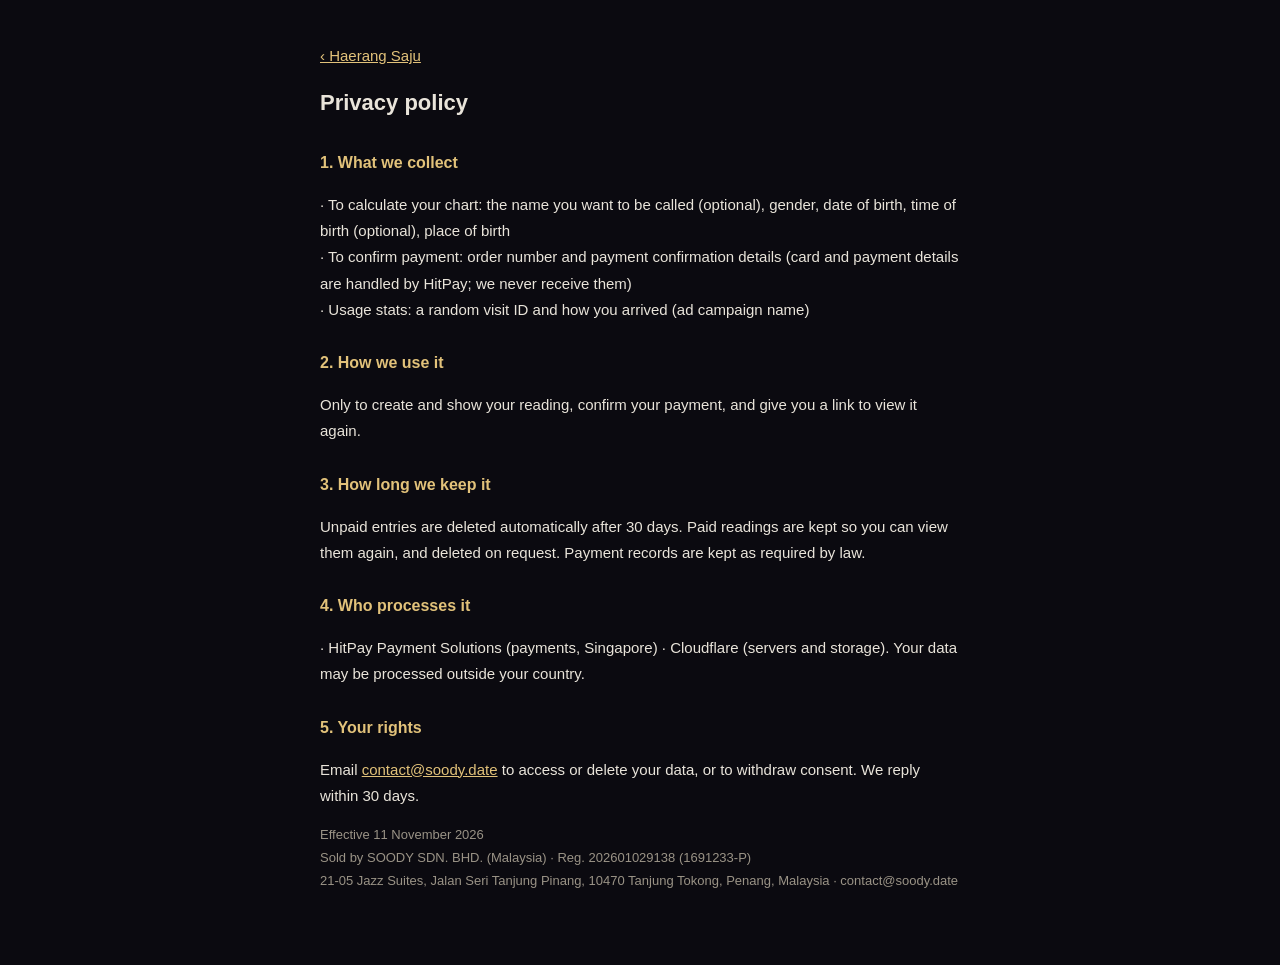
==== privacy-en.html @ 019f87b6 "한국·싱가포르 두 나라판: 한·영·중 자동 언어, 나라별 가격(원·싱달러), 히트페이 결제 화면, 판매자 SOODY, 영문 약관" ====
<!doctype html><html lang="en"><head><meta charset="utf-8"><meta name="viewport" content="width=device-width,initial-scale=1"><title>Privacy policy — Haerang Saju</title>
<style>body{margin:0;background:#0b0a10;color:#e9e4da;font:15px/1.75 -apple-system,"Segoe UI",Roboto,"Noto Sans SC",sans-serif}main{max-width:640px;margin:0 auto;padding:28px 18px 60px}h1{font-size:22px}h2{font-size:16px;margin-top:26px;color:#e2c27a}a{color:#e2c27a}.n{color:#9a9386;font-size:13px}table{width:100%;border-collapse:collapse;font-size:14px;margin-top:8px}td,th{border:1px solid #2c2834;padding:8px;text-align:left;vertical-align:top}th{color:#e2c27a;font-weight:500}</style></head>
<body><main><p><a href="./?lang=en">‹ Haerang Saju</a></p><h1>Privacy policy</h1>
<h2>1. What we collect</h2><p>· To calculate your chart: the name you want to be called (optional), gender, date of birth, time of birth (optional), place of birth<br>· To confirm payment: order number and payment confirmation details (card and payment details are handled by HitPay; we never receive them)<br>· Usage stats: a random visit ID and how you arrived (ad campaign name)</p>
<h2>2. How we use it</h2><p>Only to create and show your reading, confirm your payment, and give you a link to view it again.</p>
<h2>3. How long we keep it</h2><p>Unpaid entries are deleted automatically after 30 days. Paid readings are kept so you can view them again, and deleted on request. Payment records are kept as required by law.</p>
<h2>4. Who processes it</h2><p>· HitPay Payment Solutions (payments, Singapore) · Cloudflare (servers and storage). Your data may be processed outside your country.</p>
<h2>5. Your rights</h2><p>Email <a href="mailto:contact@soody.date">contact@soody.date</a> to access or delete your data, or to withdraw consent. We reply within 30 days.</p>
<p class="n">Effective 11 November 2026<br>Sold by SOODY SDN. BHD. (Malaysia) · Reg. 202601029138 (1691233-P)<br>21-05 Jazz Suites, Jalan Seri Tanjung Pinang, 10470 Tanjung Tokong, Penang, Malaysia · contact@soody.date</p></main></body></html>
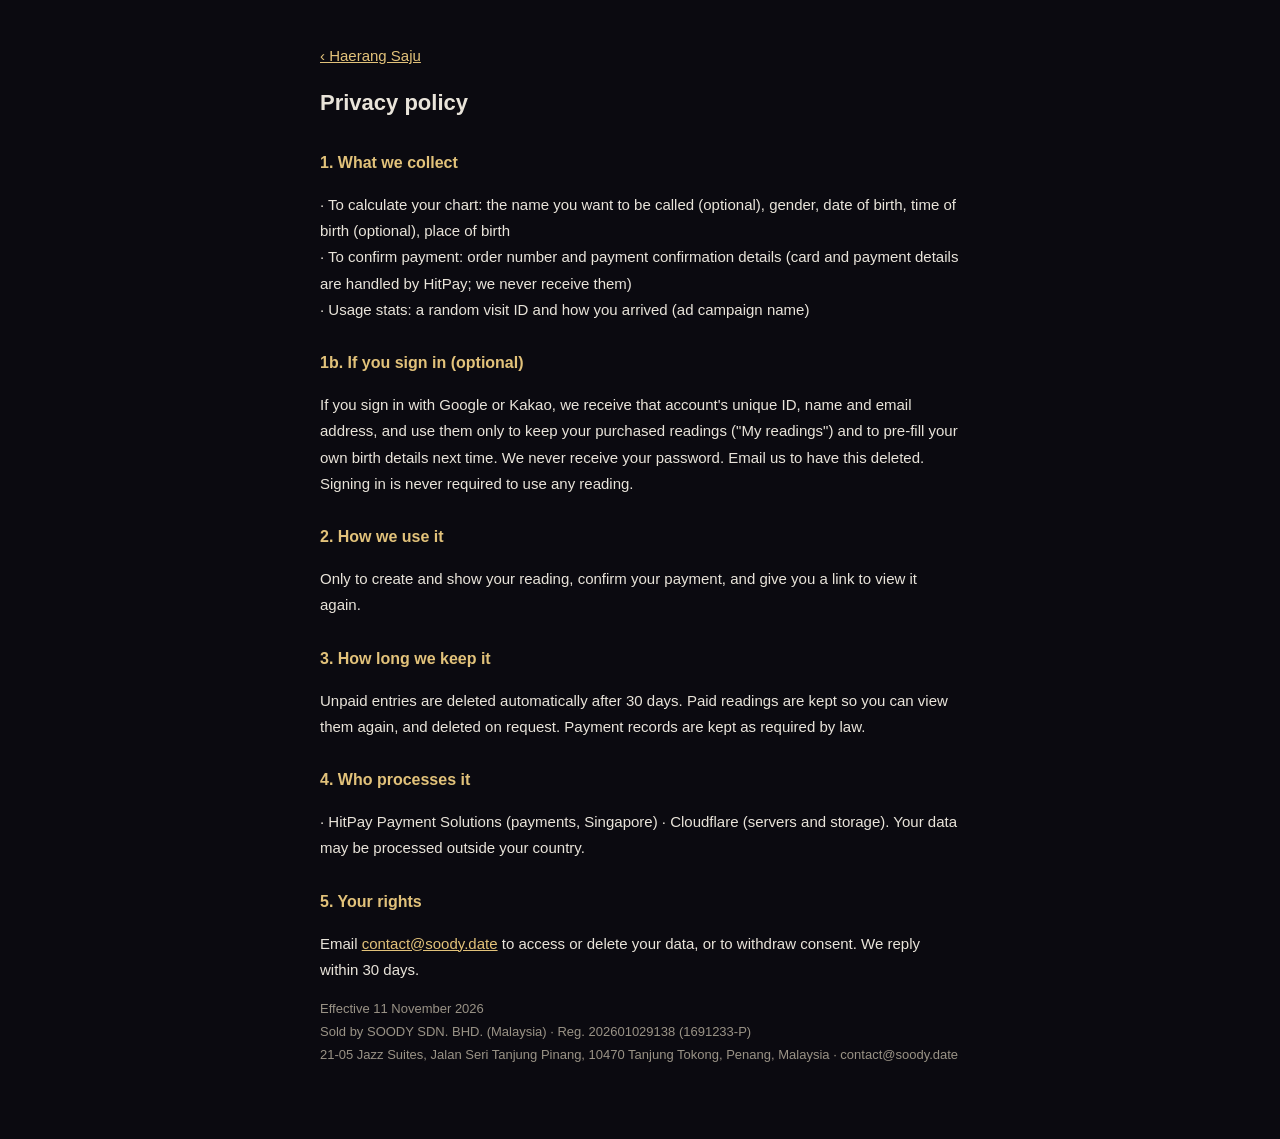
==== commit 2c251d9f: "구글 로그인 켜짐(OAuth 클라이언트 wolhadang), 개인정보처리방침에 로그인 항목 Co-Authored-By: Claude Opus 5.5 <noreply@anthropi" ====
--- a/privacy-en.html
+++ b/privacy-en.html
@@ -2,6 +2,7 @@
 <style>body{margin:0;background:#0b0a10;color:#e9e4da;font:15px/1.75 -apple-system,"Segoe UI",Roboto,"Noto Sans SC",sans-serif}main{max-width:640px;margin:0 auto;padding:28px 18px 60px}h1{font-size:22px}h2{font-size:16px;margin-top:26px;color:#e2c27a}a{color:#e2c27a}.n{color:#9a9386;font-size:13px}table{width:100%;border-collapse:collapse;font-size:14px;margin-top:8px}td,th{border:1px solid #2c2834;padding:8px;text-align:left;vertical-align:top}th{color:#e2c27a;font-weight:500}</style></head>
 <body><main><p><a href="./?lang=en">‹ Haerang Saju</a></p><h1>Privacy policy</h1>
 <h2>1. What we collect</h2><p>· To calculate your chart: the name you want to be called (optional), gender, date of birth, time of birth (optional), place of birth<br>· To confirm payment: order number and payment confirmation details (card and payment details are handled by HitPay; we never receive them)<br>· Usage stats: a random visit ID and how you arrived (ad campaign name)</p>
+<h2>1b. If you sign in (optional)</h2><p>If you sign in with Google or Kakao, we receive that account's unique ID, name and email address, and use them only to keep your purchased readings ("My readings") and to pre-fill your own birth details next time. We never receive your password. Email us to have this deleted. Signing in is never required to use any reading.</p>
 <h2>2. How we use it</h2><p>Only to create and show your reading, confirm your payment, and give you a link to view it again.</p>
 <h2>3. How long we keep it</h2><p>Unpaid entries are deleted automatically after 30 days. Paid readings are kept so you can view them again, and deleted on request. Payment records are kept as required by law.</p>
 <h2>4. Who processes it</h2><p>· HitPay Payment Solutions (payments, Singapore) · Cloudflare (servers and storage). Your data may be processed outside your country.</p>
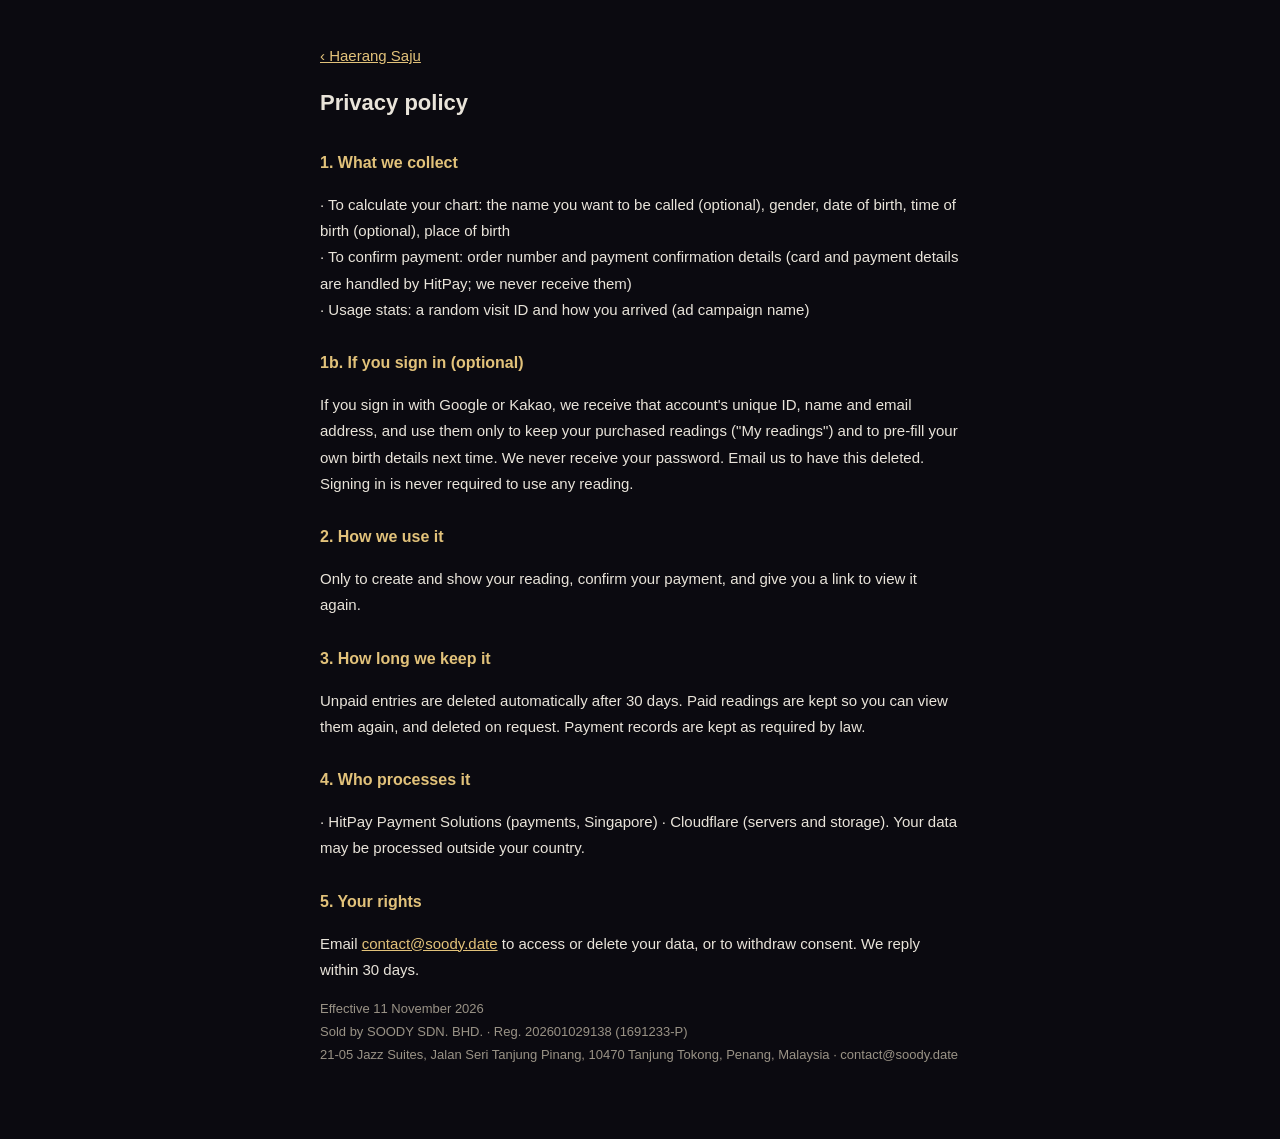
==== commit 411ada6a: "판매자 표기에서 「말레이시아 법인」 문구 뺌 Co-Authored-By: Claude Opus 5.5 <noreply@anthropic.com>" ====
--- a/privacy-en.html
+++ b/privacy-en.html
@@ -7,4 +7,4 @@
 <h2>3. How long we keep it</h2><p>Unpaid entries are deleted automatically after 30 days. Paid readings are kept so you can view them again, and deleted on request. Payment records are kept as required by law.</p>
 <h2>4. Who processes it</h2><p>· HitPay Payment Solutions (payments, Singapore) · Cloudflare (servers and storage). Your data may be processed outside your country.</p>
 <h2>5. Your rights</h2><p>Email <a href="mailto:contact@soody.date">contact@soody.date</a> to access or delete your data, or to withdraw consent. We reply within 30 days.</p>
-<p class="n">Effective 11 November 2026<br>Sold by SOODY SDN. BHD. (Malaysia) · Reg. 202601029138 (1691233-P)<br>21-05 Jazz Suites, Jalan Seri Tanjung Pinang, 10470 Tanjung Tokong, Penang, Malaysia · contact@soody.date</p></main></body></html>
+<p class="n">Effective 11 November 2026<br>Sold by SOODY SDN. BHD. · Reg. 202601029138 (1691233-P)<br>21-05 Jazz Suites, Jalan Seri Tanjung Pinang, 10470 Tanjung Tokong, Penang, Malaysia · contact@soody.date</p></main></body></html>
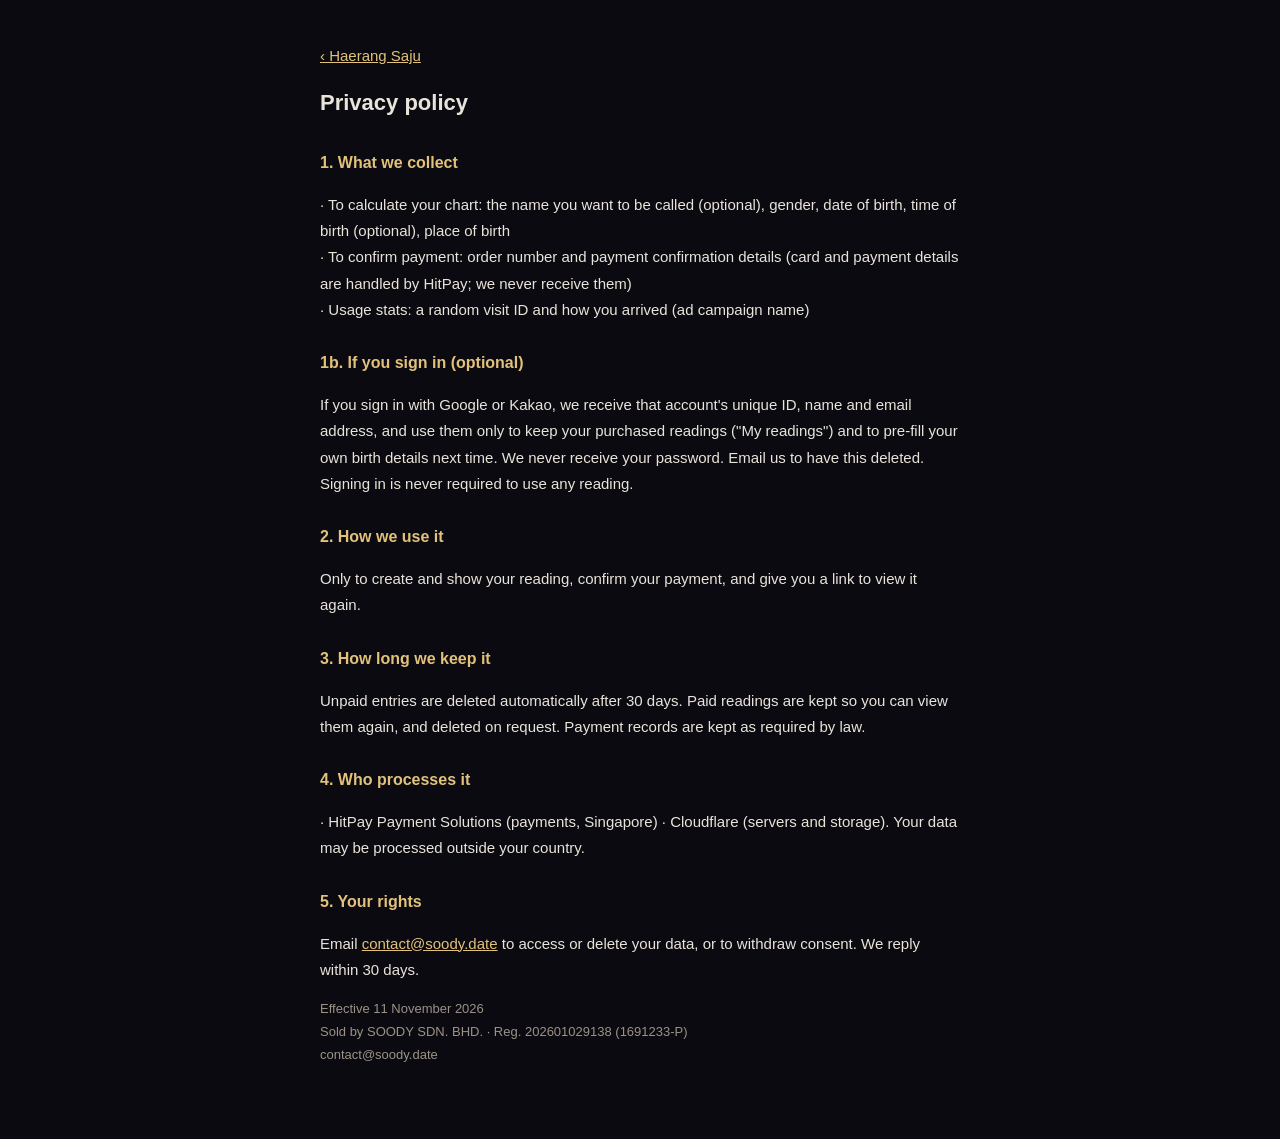
==== commit 47f7f516: "화면·약관에서 주소·전화번호 뺌(상호·등록번호·메일만) Co-Authored-By: Claude Opus 5.5 <noreply@anthropic.com>" ====
--- a/privacy-en.html
+++ b/privacy-en.html
@@ -7,4 +7,4 @@
 <h2>3. How long we keep it</h2><p>Unpaid entries are deleted automatically after 30 days. Paid readings are kept so you can view them again, and deleted on request. Payment records are kept as required by law.</p>
 <h2>4. Who processes it</h2><p>· HitPay Payment Solutions (payments, Singapore) · Cloudflare (servers and storage). Your data may be processed outside your country.</p>
 <h2>5. Your rights</h2><p>Email <a href="mailto:contact@soody.date">contact@soody.date</a> to access or delete your data, or to withdraw consent. We reply within 30 days.</p>
-<p class="n">Effective 11 November 2026<br>Sold by SOODY SDN. BHD. · Reg. 202601029138 (1691233-P)<br>21-05 Jazz Suites, Jalan Seri Tanjung Pinang, 10470 Tanjung Tokong, Penang, Malaysia · contact@soody.date</p></main></body></html>
+<p class="n">Effective 11 November 2026<br>Sold by SOODY SDN. BHD. · Reg. 202601029138 (1691233-P)<br>contact@soody.date</p></main></body></html>
